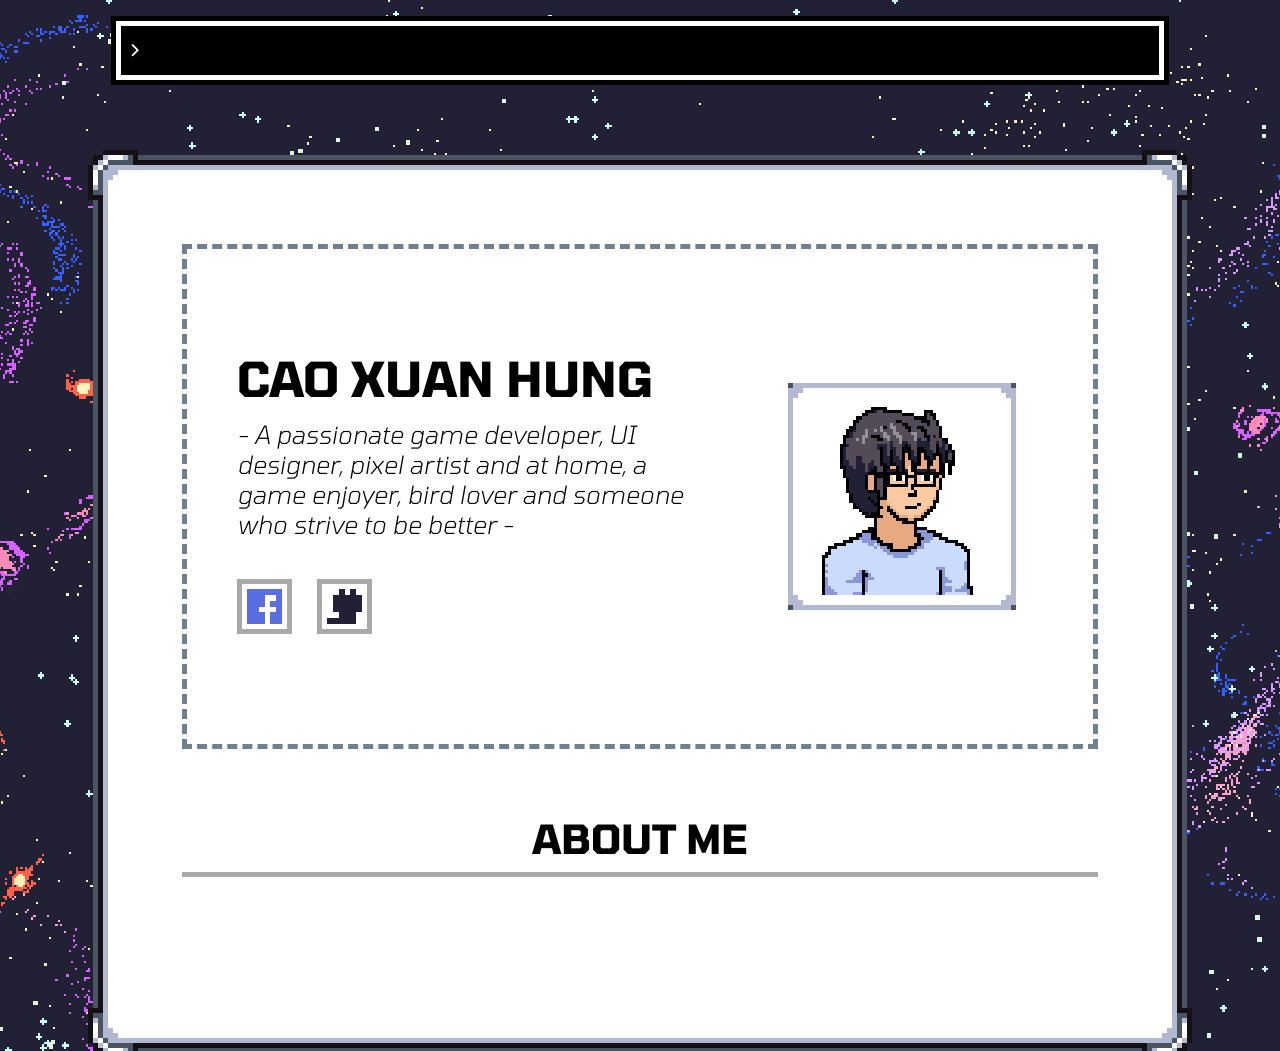
==== index.html @ 0d1bad18 "v0.0: first commit" ====
<!DOCTYPE html>
<html lang="en">
  <head>
    <meta charset="UTF-8">
    <title>Cao Xuan Hung's Playground</title>
    <link rel="stylesheet" href="styles.css" />
    <link rel="preconnect" href="https://fonts.googleapis.com">
    <link rel="preconnect" href="https://fonts.gstatic.com" crossorigin>
    <link href="https://fonts.googleapis.com/css2?family=Tomorrow:ital,wght@0,100;0,200;0,300;0,400;0,500;0,600;0,700;0,800;0,900;1,100;1,200;1,300;1,400;1,500;1,600;1,700;1,800;1,900&display=swap" rel="stylesheet">
  </head>
  <body>
    <div class="content">    
      <div class="console-frame console">
        <form>
          <div class="console-input">
            <p class="console-text tomorrow-regular" style="margin:0">></p>
            <input class="console-text console-input-text tomorrow-regular">
          </div>
        </form>
      </div>
      <!-- Edit content here -->
      <div class="terminal-frame profile"> 

        <div class="head-of-page">
          <div style="padding-right: 3rem; align-content: center; margin: 30px 0px 60px 0px;">
            <h1 class="my-name">CAO XUAN HUNG</h1>
            <p class="tomorrow-light-italic">- A passionate game developer, UI designer, pixel artist and at home, a game enjoyer, bird lover and someone who strive to be better -</p>
            <div class="link-section">
              <button class="social-media-button">
                <img src="images/fb.png" style="width: 35px;">
              </button>
              <button class="social-media-button">
                <img src="images/github.png" style="width: 35px;">
              </button>
            </div>
          </div>
          <div style="display: grid;">
            <img class="my-image terminal-frame" src="images/me_x64.png">
          </div>
        </div>

        <div class="about-me-section">
          <div style="grid-area: a; align-content: end;">
            <h1 style=" border-bottom: 5px solid darkgrey; padding-bottom: 10px; text-align: center;">
              ABOUT ME
            </h1>
          </div>
          <div>

          </div>
          <div>

          </div>
        </div>
      </div>
    </div>
  </body>
</html>
---- styles.css ----
/* Fonts: from Google APIs */

.tomorrow-regular {
  font-family: "Tomorrow", sans-serif;
  font-weight: 400;
  font-style: normal;
}

.tomorrow-light-italic {
  font-family: "Tomorrow", sans-serif;
  font-weight: 300;
  font-style: italic;
}

/* Custom assets */

.terminal-frame {
  border: 15px solid transparent;
  border-image-source:url(images/white-terminal.png);  
  border-image-repeat:repeat;
  border-image-slice: 10;
  border-image-width: 50px;
  border-image-outset: 1;
  background-color:white;
  overflow-y: auto;
}

.console-frame {
  background-color: black;
  border: 15px solid transparent;
  border-image-source:url(images/console.png);  
  border-image-repeat: round;
  border-image-slice: 3;
  border-image-width: 15px;
}

.divider {
  margin-bottom: 2rem;
  height: 5px;
}

button {
  border-image-source:url(images/button_frame.png);  
  border-image-repeat:repeat;
  border-image-slice: 2 2;
  border-image-width: 10px 10px;
  border-image-outset: 2;
  background-color:white;
  font-family: "Tomorrow", sans-serif;
  font-weight: 400;
  font-style: normal;
  font-size: 1rem;
  padding: 0.5rem 1rem;
}

button:hover {
  background-color:lightgray;
}

/* Styling */

body {
  align-items: center;
  background-image: url(images/space_bg.png);
  background-size: cover;
  background-position: center;
  display: flex;
  flex-direction: column;
  flex-grow: 1;
  image-rendering: pixelated;
  font-size: 1.25rem;
  font-family: "Tomorrow", sans-serif;
  font-weight: 400;
  font-style: normal;
}

.content {
  display: flex;
  flex-direction: column;
  width: 85%;
  max-width: 1280px;
}

.console {
  margin: 8px;
}

.console-input {
  display: flex;
  padding: 4px;
  /* width: 100%; */
}

.console-text {
  color: white;
  font-size: larger;
}

.console-input-text {
  background: none; 
  border: none;
  width: 100%;
}

.console-input-text:focus {
  outline: none;
}

.head-of-page {
  border-style:dashed;
  border-width: 5px;
  border-color: slategray;
  display: grid;
  grid:
  "a b" / 65% 35%;
  padding: 50px
}

.profile {
  margin-top: 72px;
  padding: 64px;
  height: 80vh;
}

.my-name {
  font-size: 3rem;
}

.my-image {
  margin: auto;
  width:70% ;
}

.link-section {
  display: flex;
  grid-area: c;
  margin-top: 40px;
}

.social-media-button {
  display: flex;
  margin-right: 25px;
  border: 5px solid darkgrey;
  padding: 5px;
}
.about-me-section {
  display: grid;
  grid:
  "a a" 140px
  "b c" auto / 70% 30%
  ;
}

h1 {
  margin-top: 1.25rem;
  margin-bottom: 0.75rem;
}

p {
  margin-top: 0.75rem;
  margin-bottom: 0.75rem;
  font-size: 1.25em;
}
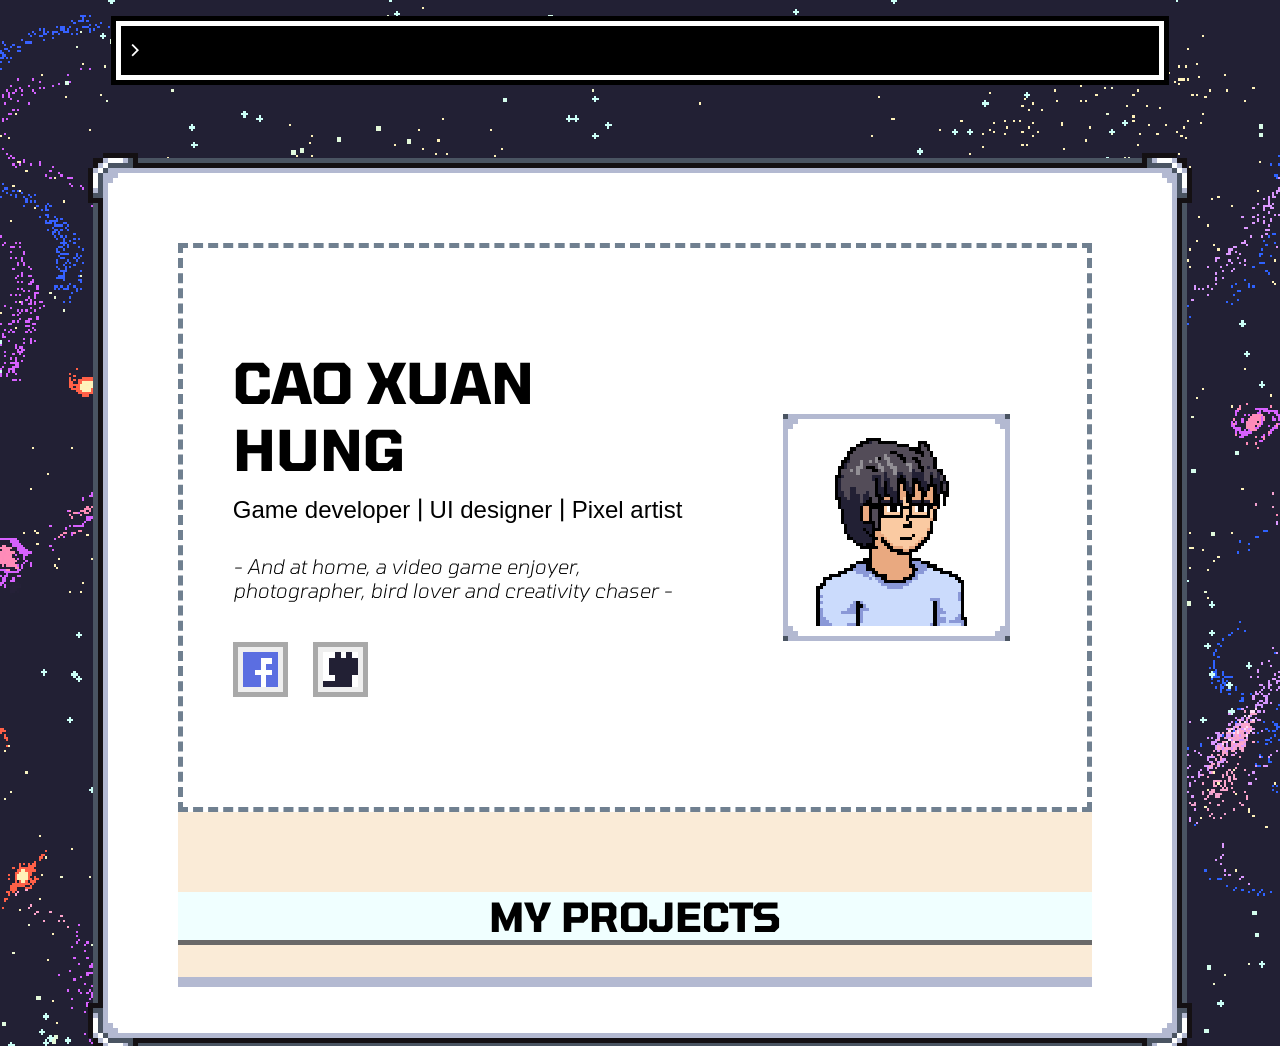
==== commit 6c95f9a6: "v0.1: Created project display area" ====
--- a/index.html
+++ b/index.html
@@ -3,6 +3,7 @@
   <head>
     <meta charset="UTF-8">
     <title>Cao Xuan Hung's Playground</title>
+    <link rel="icon" type="image/x-icon" href="/images/favicon.svg">
     <link rel="stylesheet" href="styles.css" />
     <link rel="preconnect" href="https://fonts.googleapis.com">
     <link rel="preconnect" href="https://fonts.gstatic.com" crossorigin>
@@ -24,14 +25,23 @@
         <div class="head-of-page">
           <div style="padding-right: 3rem; align-content: center; margin: 30px 0px 60px 0px;">
             <h1 class="my-name">CAO XUAN HUNG</h1>
-            <p class="tomorrow-light-italic">- A passionate game developer, UI designer, pixel artist and at home, a game enjoyer, bird lover and someone who strive to be better -</p>
+            <p class="tomorrow-medium" style="font-size: x-large; margin-bottom: 30px;">Game developer 
+              <span class="tomorrow-regular">|</span> 
+              UI designer 
+              <span class="tomorrow-regular">|</span> 
+              Pixel artist</p>
+            <p class="tomorrow-light-italic">- And at home, a video game enjoyer, photographer, bird lover and creativity chaser -</p>
             <div class="link-section">
-              <button class="social-media-button">
-                <img src="images/fb.png" style="width: 35px;">
-              </button>
-              <button class="social-media-button">
-                <img src="images/github.png" style="width: 35px;">
-              </button>
+              <a href="https://www.facebook.com/bob.in.vietnam/" target="_blank" rel="noopener noreferrer">
+                <button class="social-media-button">
+                  <img src="images/fb.png" style="width: 35px;">
+                </button>
+              </a>
+              <a href="https://github.com/BobInVietnam" target="_blank" rel="noopener noreferrer">
+                <button class="social-media-button">
+                  <img src="images/github.png" style="width: 35px;">
+                </button>
+              </a>
             </div>
           </div>
           <div style="display: grid;">
@@ -39,20 +49,35 @@
           </div>
         </div>
 
+        <!-- Where I put my "windows" of project preview. Not playable, just a slideshow of screenshots -->
+        <div style="display: flex; flex-direction: column; flex-grow: 1; background-color: antiquewhite;">
+          <h1 id="project">MY PROJECTS</h1>
+          <div id="project-display">
+
+          </div>
+        </div>
+
+        <div style="height: 1000px;"></div>
+        <!-- this should be put last -->
         <div class="about-me-section">
-          <div style="grid-area: a; align-content: end;">
+          <div class="about-me-title">
             <h1 style=" border-bottom: 5px solid darkgrey; padding-bottom: 10px; text-align: center;">
               ABOUT ME
             </h1>
           </div>
-          <div>
+          <!-- <div class="about-me-big">
+            <h2>Education</h2>
+            <div id="Education">
 
+            </div>
+            <h2>Skills</h2>
           </div>
-          <div>
-
-          </div>
+          <div class="about-me-small">
+            <h2></h2>
+          </div> -->
         </div>
       </div>
     </div>
+    <script type="module" src="script.js"></script>
   </body>
 </html>
--- a/styles.css
+++ b/styles.css
@@ -1,8 +1,19 @@
 /* Fonts: from Google APIs */
+.tomorrow-light {
+  font-family: "Tomorrow", sans-serif;
+  font-weight: 300;
+  font-style: normal;
+}
 
 .tomorrow-regular {
   font-family: "Tomorrow", sans-serif;
   font-weight: 400;
+  font-style: normal;
+}
+
+.tomorrow-medium {
+  font-family: "Tomorrow", sans-serif;
+  font-weight: 500;
   font-style: normal;
 }
 
@@ -34,12 +45,21 @@
   border-image-width: 15px;
 }
 
+.window-frame {
+  border-image-source:url(images/window_frame.png);  
+  border-image-repeat:repeat;
+  border-image-slice: 2;
+  border-image-width: 10px;
+  border-image-outset: 1;
+  background-color:white;
+}
+
 .divider {
   margin-bottom: 2rem;
   height: 5px;
 }
 
-button {
+/* button {
   border-image-source:url(images/button_frame.png);  
   border-image-repeat:repeat;
   border-image-slice: 2 2;
@@ -51,7 +71,7 @@
   font-style: normal;
   font-size: 1rem;
   padding: 0.5rem 1rem;
-}
+} */
 
 button:hover {
   background-color:lightgray;
@@ -117,13 +137,13 @@
 }
 
 .profile {
-  margin-top: 72px;
-  padding: 64px;
+  margin-top: 75px;
+  padding: 60px 70px 60px 60px;
   height: 80vh;
 }
 
 .my-name {
-  font-size: 3rem;
+  font-size: 3.5rem;
 }
 
 .my-image {
@@ -143,13 +163,85 @@
   border: 5px solid darkgrey;
   padding: 5px;
 }
+
+#project {
+  border-bottom: 5px solid dimgray;
+  background-color: azure;
+  margin-top: 80px;
+  text-align: center;
+}
+
+#project-display {
+  margin-top: 20px;
+  border: 5px solid #b3b9d1;
+  background-color: white;
+  overflow: hidden;
+}
+
+.project-container {
+  border: 5px dotted dimgray;
+  background-color: cornsilk;
+  display: flex;
+  flex-direction: column;
+  position: relative;
+  min-height: 500px;
+}
+
+.project-title {
+  text-align: center;
+}
+.project-title-link {
+  text-decoration: none;
+  color: inherit;
+}
+.project-title-link:hover {
+  color:slategray;
+}
+
+.project-description {
+  align-self: flex-end;
+  /* max-width: 50%;
+  min-width: 30%; */
+  width: 100px;
+}
+
+.project-window {
+  border: 5px solid red;
+  position: absolute;
+  top: 40px;
+  left: 40px;
+  min-width: 95px;
+  min-height: 35px;
+  z-index: 100;
+}
+
 .about-me-section {
   display: grid;
   grid:
   "a a" 140px
-  "b c" auto / 70% 30%
+  "b c" auto / 65% 35%
   ;
 }
+
+.about-me-title {
+  grid-area: a; 
+  align-content: end;
+}
+
+.draggable {
+  cursor: move;
+}
+
+/* .about-me-big {
+  grid-area: b;
+  margin: 30px
+}
+
+.about-me-small {
+  grid-area: c;
+  background-color:slategray;
+  margin: 30px;
+} */
 
 h1 {
   margin-top: 1.25rem;
@@ -159,5 +251,19 @@
 p {
   margin-top: 0.75rem;
   margin-bottom: 0.75rem;
-  font-size: 1.25em;
+  font-size: 1em;
+}
+
+.window-button {
+  width: 35px; 
+  height: 35px;
+}
+.window-button:hover {
+  filter: brightness(140%)
+}
+
+.test {
+  height: 35px;
+  text-overflow: ellipsis;
+  text-wrap-mode: nowrap;
 }
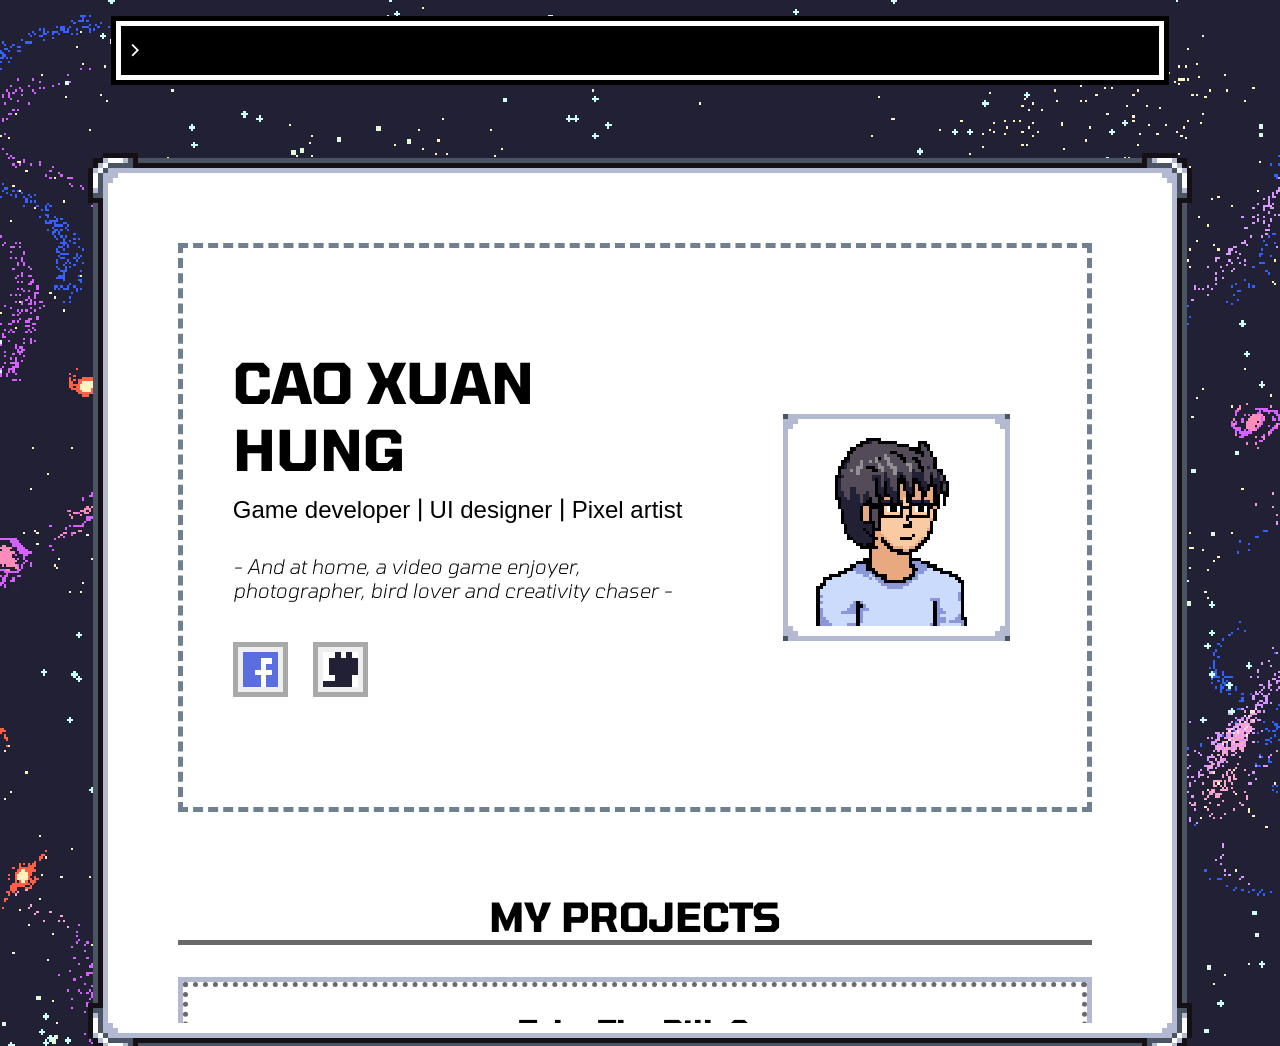
==== commit ccdb2016: "v0.2: Made description adjustable partly" ====
--- a/index.html
+++ b/index.html
@@ -50,7 +50,7 @@
         </div>
 
         <!-- Where I put my "windows" of project preview. Not playable, just a slideshow of screenshots -->
-        <div style="display: flex; flex-direction: column; flex-grow: 1; background-color: antiquewhite;">
+        <div style="display: flex; flex-direction: column; flex-grow: 1;">
           <h1 id="project">MY PROJECTS</h1>
           <div id="project-display">
 
--- a/styles.css
+++ b/styles.css
@@ -166,7 +166,7 @@
 
 #project {
   border-bottom: 5px solid dimgray;
-  background-color: azure;
+  /* background-color: azure; */
   margin-top: 80px;
   text-align: center;
 }
@@ -174,13 +174,13 @@
 #project-display {
   margin-top: 20px;
   border: 5px solid #b3b9d1;
-  background-color: white;
+  /* background-color: white; */
   overflow: hidden;
 }
 
 .project-container {
   border: 5px dotted dimgray;
-  background-color: cornsilk;
+  /* background-color: cornsilk; */
   display: flex;
   flex-direction: column;
   position: relative;
@@ -203,16 +203,6 @@
   /* max-width: 50%;
   min-width: 30%; */
   width: 100px;
-}
-
-.project-window {
-  border: 5px solid red;
-  position: absolute;
-  top: 40px;
-  left: 40px;
-  min-width: 95px;
-  min-height: 35px;
-  z-index: 100;
 }
 
 .about-me-section {
@@ -261,9 +251,3 @@
 .window-button:hover {
   filter: brightness(140%)
 }
-
-.test {
-  height: 35px;
-  text-overflow: ellipsis;
-  text-wrap-mode: nowrap;
-}
